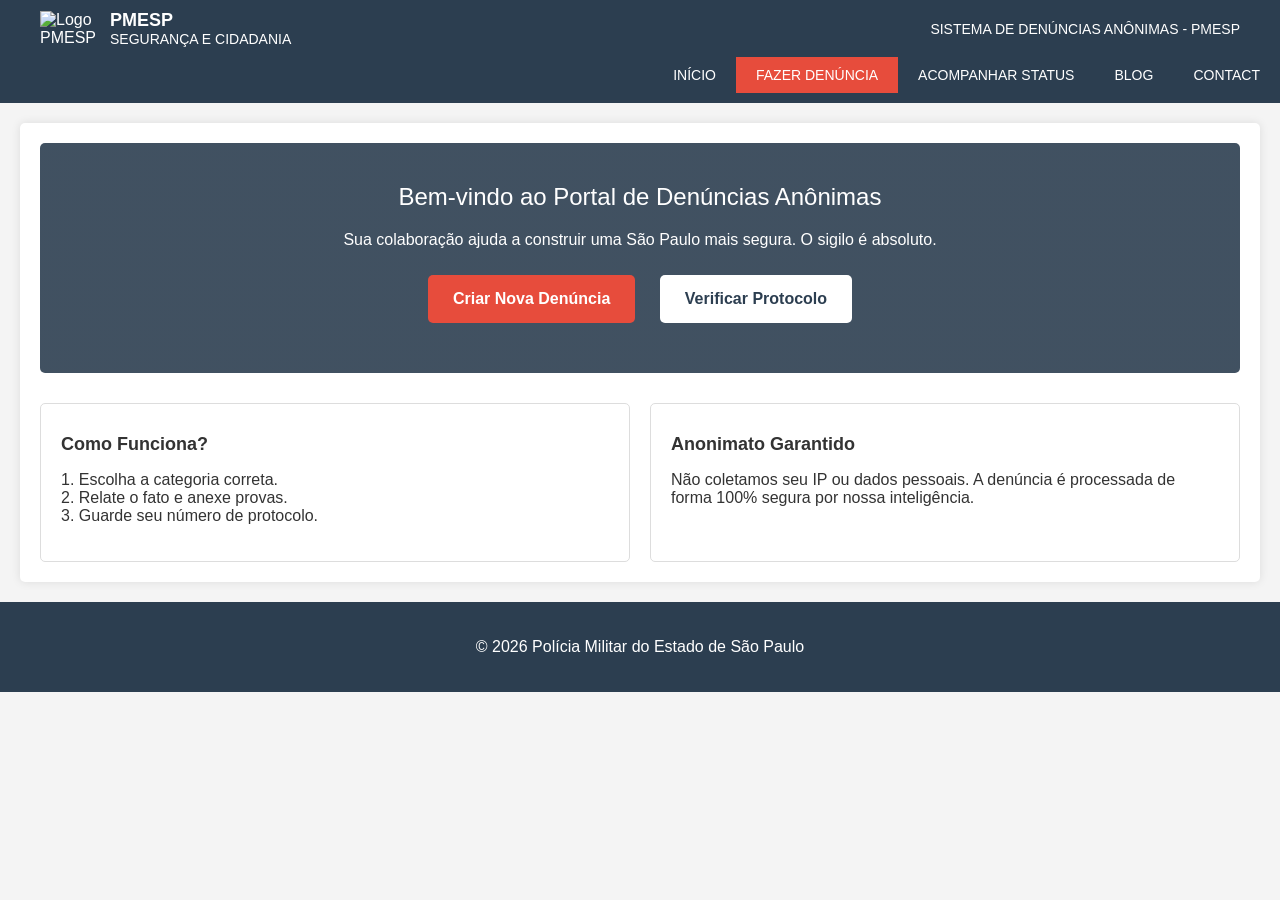
==== index.html @ 66183e03 "Add files via upload" ====
<!DOCTYPE html>
<html lang="pt-BR">
<head>
    <meta charset="UTF-8">
    <title>Início - Sistema de Denúncias PMESP</title>
    <link rel="stylesheet" href="style.css">
</head>
<body>
    <header class="main-header">
        <div class="header-content">
            <div class="header-logo-container">
                <img src="img/escudo-pmsp.png" alt="Logo PMESP" class="pmesp-logo">
                <div class="header-text">
                    <span class="header-pmesp">PMESP</span>
                    <span class="header-seguranca">SEGURANÇA E CIDADANIA</span>
                </div>
            </div>
            <div class="header-title">SISTEMA DE DENÚNCIAS ANÔNIMAS - PMESP</div>
        </div>
        <nav class="main-nav">
            <a href="index.html">INÍCIO</a>
            <a href="denuncia.html" class="active">FAZER DENÚNCIA</a>
            <a href="status.html" id="acompanhar-status-link">ACOMPANHAR STATUS</a>
            <a href="blog.html">BLOG</a>
            <a href="contato.html">CONTACT</a>
        </nav>
    </header>

    <main class="main-container">
        <section class="hero">
            <h1>Bem-vindo ao Portal de Denúncias Anônimas</h1>
            <p>Sua colaboração ajuda a construir uma São Paulo mais segura. O sigilo é absoluto.</p>
            <div class="cta-buttons">
                <a href="denuncia.html" class="submit-btn-link">Criar Nova Denúncia</a>
                <a href="status.html" class="status-btn-link">Verificar Protocolo</a>
            </div>
        </section>

        <section class="info-cards">
            <div class="category-block">
                <h2>Como Funciona?</h2>
                <p>1. Escolha a categoria correta.<br>2. Relate o fato e anexe provas.<br>3. Guarde seu número de protocolo.</p>
            </div>
            <div class="category-block">
                <h2>Anonimato Garantido</h2>
                <p>Não coletamos seu IP ou dados pessoais. A denúncia é processada de forma 100% segura por nossa inteligência.</p>
            </div>
        </section>
    </main>

    <footer class="main-footer">
        <p>© 2026 Polícia Militar do Estado de São Paulo</p>
    </footer>
</body>
</html>
---- style.css ----
/* Estilos Gerais */
body {
    font-family: Arial, sans-serif;
    margin: 0;
    background-color: #f4f4f4;
    color: #333;
}

h1, h2, h3 {
    margin: 0;
    font-weight: normal;
}

h1 {
    font-size: 24px;
    margin-bottom: 20px;
    text-align: center;
}

ul {
    list-style: none;
    padding: 0;
    margin: 0;
}

/* Cabeçalho */
.main-header {
    background-color: #2c3e50;
    color: white;
    padding: 10px 0;
}

.header-content {
    display: flex;
    justify-content: space-between;
    align-items: center;
    max-width: 1200px;
    margin: 0 auto;
    padding: 0 20px;
}

.header-logo-container {
    display: flex;
    align-items: center;
}

.pmesp-logo {
    width: 60px;
    margin-right: 10px;
}

.header-text {
    display: flex;
    flex-direction: column;
}

.header-pmesp {
    font-size: 18px;
    font-weight: bold;
}

.header-seguranca {
    font-size: 14px;
}

.header-title {
    font-size: 14px;
}

.main-nav {
    display: flex;
    background-color: #2c3e50;
    justify-content: flex-end;
    margin: 10px 0 0;
}

.main-nav a {
    color: white;
    text-decoration: none;
    padding: 10px 20px;
    font-size: 14px;
    transition: background-color 0.3s;
}

.main-nav a.active,
.main-nav a:hover {
    background-color: #e74c3c;
}

/* Corpo Principal */
.main-container {
    max-width: 1200px;
    margin: 20px auto;
    padding: 20px;
    background-color: white;
    border-radius: 5px;
    box-shadow: 0 0 10px rgba(0,0,0,0.1);
}

/* Categorias de Denúncia */
.categories-grid {
    display: grid;
    grid-template-columns: repeat(2, 1fr);
    gap: 20px;
    margin-bottom: 20px;
}

.category-block {
    padding: 20px;
    border: 1px solid #ddd;
    border-radius: 5px;
    text-align: left;
}

.category-block h2 {
    font-size: 18px;
    margin-top: 10px;
    margin-bottom: 10px;
    font-weight: bold;
}

.category-block ul li {
    font-size: 14px;
    margin-bottom: 5px;
}

.category-icon {
    width: 30px;
    height: 30px;
    margin-bottom: 10px;
    display: inline-block;
}

.shield-icon { background: url('https://img.icons8.com/material-rounded/24/000000/shield.png') no-repeat; }
.balance-icon { background: url('https://img.icons8.com/material-rounded/24/000000/scales.png') no-repeat; }
.nature-icon { background: url('https://img.icons8.com/material-rounded/24/000000/sprout.png') no-repeat; }
.buildings-icon { background: url('https://img.icons8.com/material-rounded/24/000000/city.png') no-repeat; }

/* Formulário e Anexos */
.form-grid {
    display: grid;
    grid-template-columns: repeat(2, 1fr);
    gap: 15px;
    margin-bottom: 15px;
}

.form-group {
    display: flex;
    flex-direction: column;
}

.form-group.full-width {
    grid-column: 1 / -1;
}

.form-group label {
    font-weight: bold;
    margin-bottom: 5px;
}

.form-group input[type="text"],
.form-group textarea {
    padding: 10px;
    border: 1px solid #ccc;
    border-radius: 3px;
}

.form-group textarea {
    resize: vertical;
}

/* Anexos */
.attachments-section {
    margin-bottom: 20px;
}

.attachments-section label {
    font-weight: bold;
    margin-bottom: 10px;
    display: block;
}

.attachments-grid {
    display: grid;
    grid-template-columns: repeat(3, 1fr);
    gap: 10px;
}

.attachment-block {
    text-align: center;
    border: 1px solid #ccc;
    border-radius: 5px;
    padding: 20px;
    cursor: pointer;
}

.attachment-block span {
    font-size: 12px;
}

.attachment-icon {
    width: 30px;
    height: 30px;
    margin-bottom: 5px;
    display: inline-block;
}

.image-icon { background: url('https://img.icons8.com/material-rounded/24/000000/image.png') no-repeat; }
.video-icon { background: url('https://img.icons8.com/material-rounded/24/000000/video-call.png') no-repeat; }
.document-icon { background: url('https://img.icons8.com/material-rounded/24/000000/document.png') no-repeat; }

/* Botão de Envio Principal */
.submit-btn {
    background-color: #e74c3c;
    color: white;
    border: none;
    margin-top: 30px;
    padding: 15px;
    width: 100%;
    border-radius: 5px;
    font-size: 18px;
    cursor: pointer;
}

/* Rodapé */
.main-footer {
    background-color: #2c3e50;
    color: white;
    padding: 20px 0;
    margin-top: 20px;
    text-align: center;
}

.footer-logos {
    display: flex;
    justify-content: center;
    align-items: center;
    gap: 20px;
    margin-bottom: 15px;
}

.pmesp-logo-small {
    width: 40px;
}

.gov-logo {
    width: 100px;
}

.footer-links a {
    color: white;
    text-decoration: none;
    font-size: 12px;
    margin: 0 10px;
}

/* Pop-up */
.popup-overlay {
    position: fixed;
    top: 0;
    left: 0;
    width: 100%;
    height: 100%;
    background-color: rgba(0,0,0,0.5);
    display: flex;
    justify-content: flex-end; /* Alinhado à direita */
    align-items: center;
    z-index: 1000;
    display: none; /* Escondido por padrão */
}

.popup-content {
    background-color: white;
    padding: 20px;
    width: 350px;
    border-radius: 5px;
    margin-right: 20px; /* Margem da borda da tela */
    box-shadow: 0 0 15px rgba(0,0,0,0.2);
}

.popup-header {
    display: flex;
    justify-content: space-between;
    align-items: center;
    margin-bottom: 20px;
}

.popup-header h2 {
    font-size: 18px;
}

.close-popup {
    background: none;
    border: none;
    font-size: 20px;
    cursor: pointer;
}

.input-with-button {
    display: flex;
    gap: 5px;
}

.input-with-button input {
    flex: 1;
}

.status-btn {
    background-color: #e74c3c;
    color: white;
    border: none;
    padding: 10px;
    border-radius: 3px;
    cursor: pointer;
}

.hidden {
    display: none;
}

.status-list li {
    font-size: 14px;
    margin-bottom: 10px;
    display: flex;
    align-items: center;
}

.status-icon {
    width: 15px;
    height: 15px;
    margin-right: 10px;
    display: inline-block;
}

.green-icon { background-color: #27ae60; border-radius: 50%; }
.yellow-icon { background-color: #f1c40f; border-radius: 50%; }
.arrow-icon { background: url('https://img.icons8.com/material-rounded/24/000000/sort-right.png') no-repeat; width: 24px; height: 24px; }

.protocolo-gerado {
    border: 1px solid #ccc;
    padding: 15px;
    text-align: center;
    border-radius: 3px;
    margin-top: 15px;
}

.protocolo-gerado h3 {
    font-size: 16px;
    margin-bottom: 5px;
}

.protocolo-gerado p {
    font-size: 12px;
}
/* Adições para as novas telas */
.hero {
    text-align: center;
    padding: 40px 20px;
    background: linear-gradient(rgba(44, 62, 80, 0.9), rgba(44, 62, 80, 0.9)), url('https://images.unsplash.com/photo-1517486808906-6ca8b3f04846?auto=format&fit=crop&q=80');
    background-size: cover;
    color: white;
    border-radius: 5px;
    margin-bottom: 30px;
}

.submit-btn-link, .status-btn-link {
    display: inline-block;
    padding: 15px 25px;
    margin: 10px;
    text-decoration: none;
    border-radius: 5px;
    font-weight: bold;
}

.submit-btn-link { background-color: #e74c3c; color: white; }
.status-btn-link { background-color: white; color: #2c3e50; }

.info-cards {
    display: grid;
    grid-template-columns: 1fr 1fr;
    gap: 20px;
}

.blog-grid {
    display: grid;
    grid-template-columns: repeat(auto-fit, minmax(250px, 1fr));
    gap: 20px;
}

.status-card {
    background: #fff;
    border-left: 5px solid #27ae60;
    padding: 20px;
    margin-top: 20px;
    box-shadow: 0 2px 5px rgba(0,0,0,0.1);
}

.progress-bar {
    background: #ddd;
    height: 10px;
    border-radius: 5px;
    margin-top: 10px;
}

.progress-fill {
    background: #27ae60;
    height: 100%;
    border-radius: 5px;
}

.contact-form {
    max-width: 600px;
    margin: 0 auto;
}
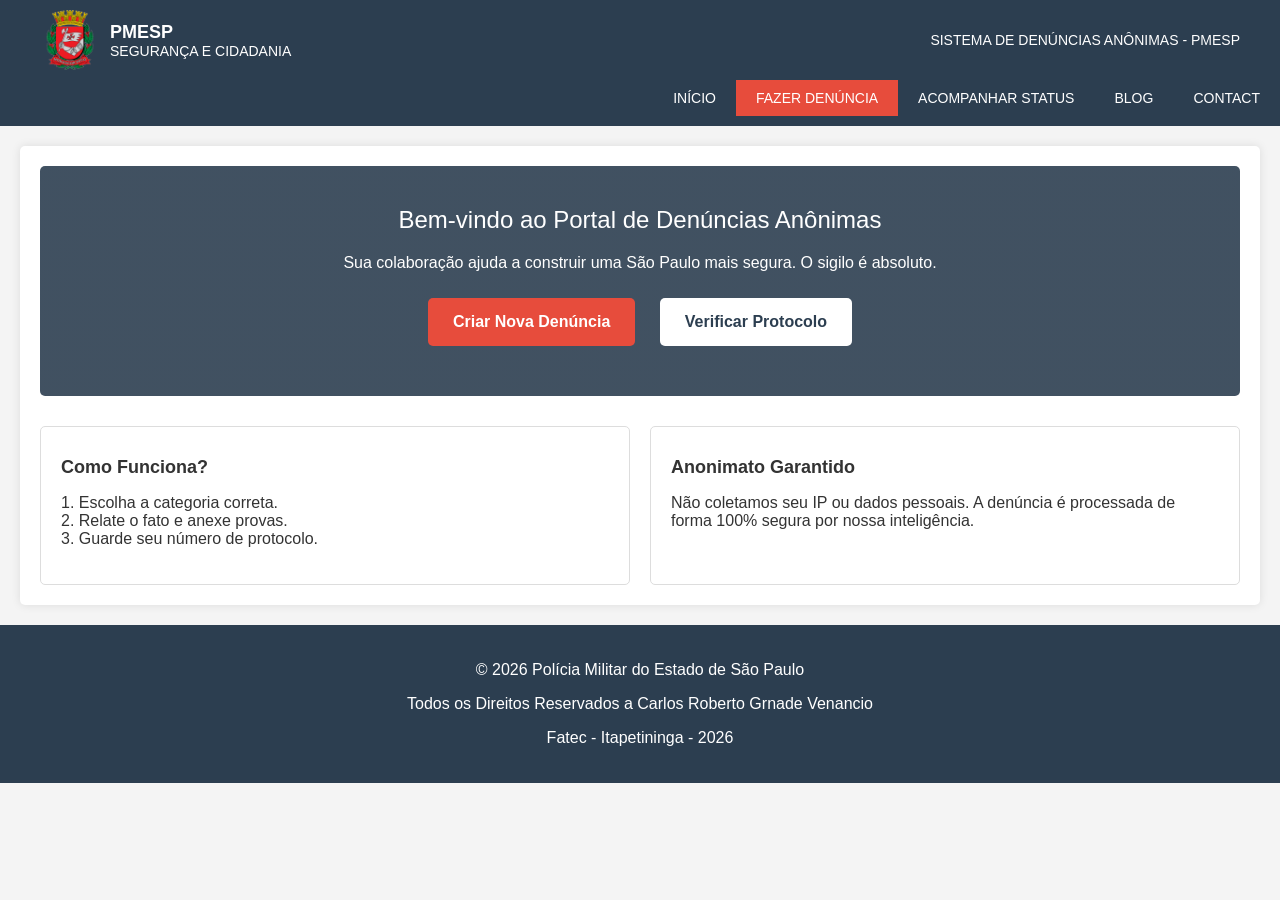
==== commit a55a74d2: "Update index.html" ====
--- a/index.html
+++ b/index.html
@@ -50,6 +50,8 @@
 
     <footer class="main-footer">
         <p>© 2026 Polícia Militar do Estado de São Paulo</p>
+        <p>Todos os Direitos Reservados a Carlos Roberto Grnade Venancio</p>
+        <p>Fatec - Itapetininga - 2026</p>
     </footer>
 </body>
-</html>+</html>
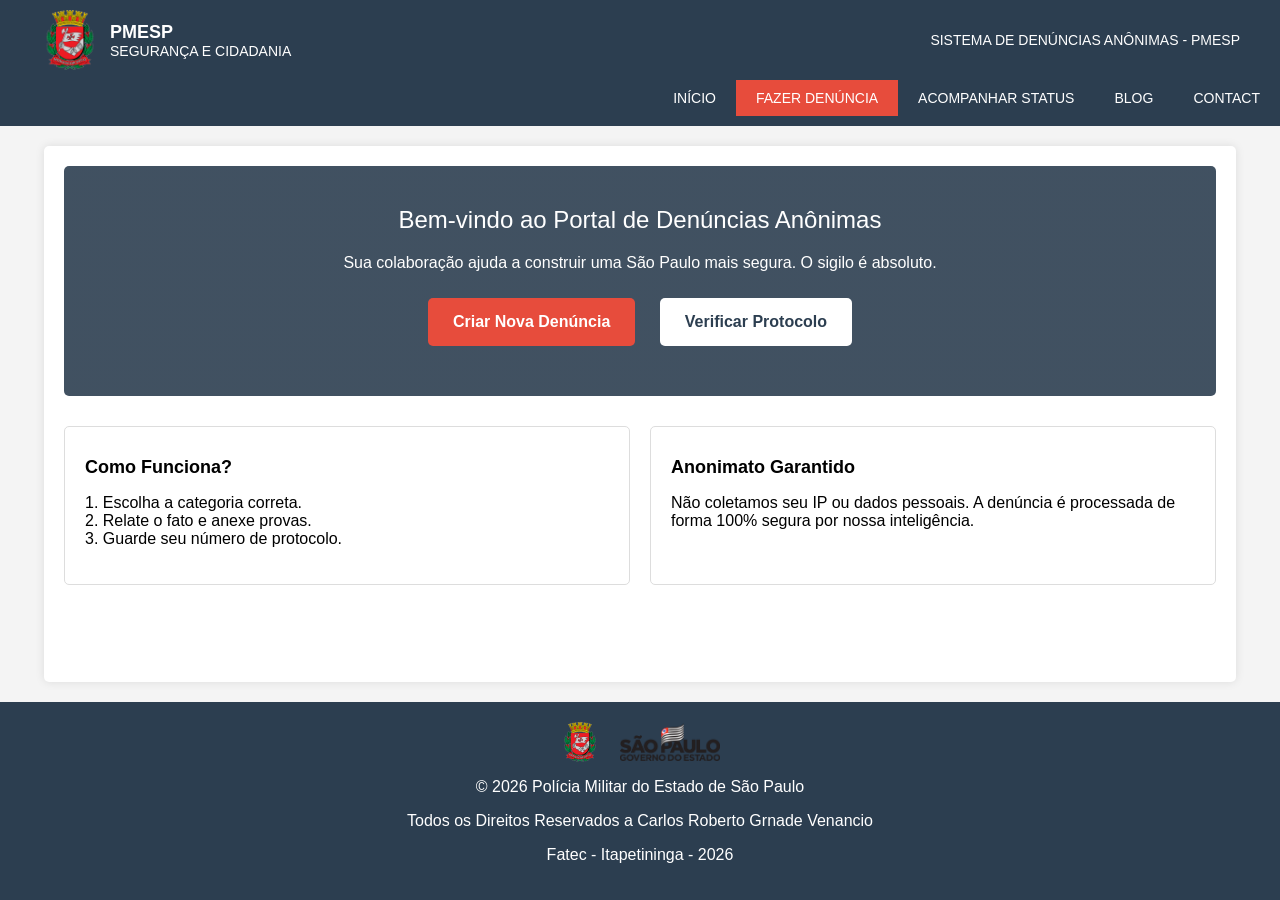
==== commit 448c5816: "Update index.html" ====
--- a/index.html
+++ b/index.html
@@ -2,6 +2,7 @@
 <html lang="pt-BR">
 <head>
     <meta charset="UTF-8">
+    <meta name="viewport" content="width=device-width, initial-scale=1.0">
     <title>Início - Sistema de Denúncias PMESP</title>
     <link rel="stylesheet" href="style.css">
 </head>
@@ -48,10 +49,14 @@
         </section>
     </main>
 
-    <footer class="main-footer">
+<footer class="main-footer">
+    <div class="footer-logos">
+        <img src="img/escudo-pmsp.png" class="pmesp-logo-small">
+        <img src="img/governo-do-estado-de-sao-paulo-sp-logo.png" class="gov-logo">
+    </div>
         <p>© 2026 Polícia Militar do Estado de São Paulo</p>
         <p>Todos os Direitos Reservados a Carlos Roberto Grnade Venancio</p>
         <p>Fatec - Itapetininga - 2026</p>
-    </footer>
+</footer>
 </body>
 </html>
--- a/style.css
+++ b/style.css
@@ -1,9 +1,11 @@
 /* Estilos Gerais */
 body {
+display: flex;
+    flex-direction: column;
+    min-height: 100vh;
+    margin: 0;
     font-family: Arial, sans-serif;
-    margin: 0;
     background-color: #f4f4f4;
-    color: #333;
 }
 
 h1, h2, h3 {
@@ -89,7 +91,9 @@
 
 /* Corpo Principal */
 .main-container {
-    max-width: 1200px;
+flex: 1 0 auto;/* Faz o container ocupar o espaço disponível */
+    width: 90%;    
+    max-width: 1200px; 
     margin: 20px auto;
     padding: 20px;
     background-color: white;
@@ -224,10 +228,10 @@
 
 /* Rodapé */
 .main-footer {
+flex-shrink: 0; /* Garante que o footer não encolha */
     background-color: #2c3e50;
     color: white;
     padding: 20px 0;
-    margin-top: 20px;
     text-align: center;
 }
 
@@ -236,7 +240,7 @@
     justify-content: center;
     align-items: center;
     gap: 20px;
-    margin-bottom: 15px;
+    margin-bottom: 0px;
 }
 
 .pmesp-logo-small {
@@ -411,4 +415,61 @@
 .contact-form {
     max-width: 600px;
     margin: 0 auto;
-}+}
+
+/* --- RESPONSIVIDADE (MOBILE) --- */
+
+@media (max-width: 768px) {
+    .header-content {
+        flex-direction: column;
+        text-align: center;
+        gap: 10px;
+    }
+
+    .header-logo-container {
+        flex-direction: column;
+    }
+
+    .main-nav {
+        flex-direction: column;
+        align-items: center;
+        padding: 10px 0;
+    }
+
+    .main-nav a {
+        width: 100%;
+        text-align: center;
+        border-bottom: 1px solid rgba(255,255,255,0.1);
+    }
+
+    .categories-grid, 
+    .form-grid, 
+    .info-cards, 
+    .blog-grid {
+        grid-template-columns: 1fr !important;
+    }
+
+    .form-group.full-width, .form-group {
+        grid-column: span 1;
+    }
+
+    .hero h1 {
+        font-size: 20px;
+    }
+    
+    .cta-buttons {
+        display: flex;
+        flex-direction: column;
+    }
+
+    .popup-content {
+        width: 90%;
+        margin-right: auto;
+        margin-left: auto;
+    }
+
+    .footer-logos {
+        flex-direction: column;
+        gap: 10px;
+    }
+}
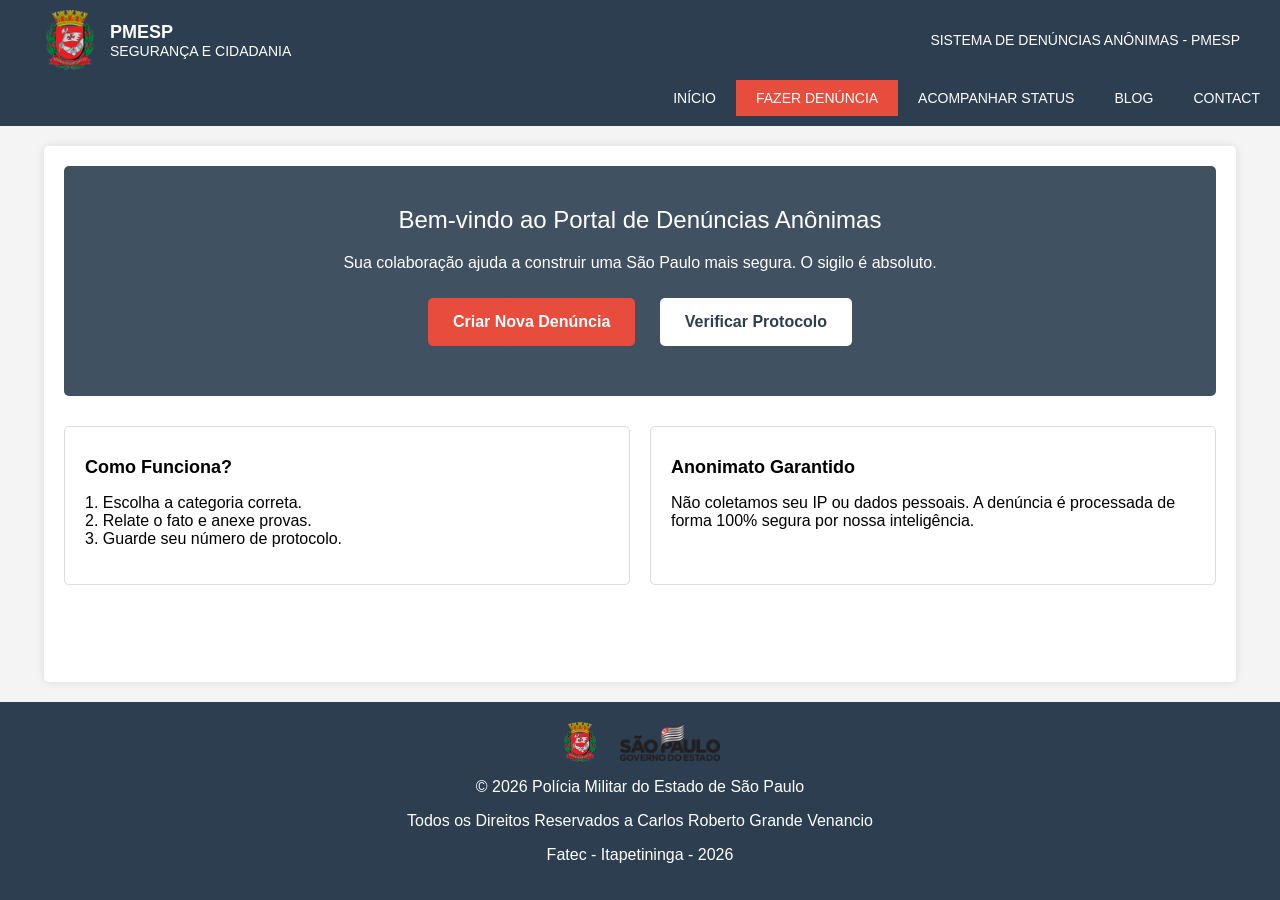
==== commit 7c0429e2: "Fix HTML formatting and ensure proper structure" ====
--- a/index.html
+++ b/index.html
@@ -55,7 +55,7 @@
         <img src="img/governo-do-estado-de-sao-paulo-sp-logo.png" class="gov-logo">
     </div>
         <p>© 2026 Polícia Militar do Estado de São Paulo</p>
-        <p>Todos os Direitos Reservados a Carlos Roberto Grnade Venancio</p>
+        <p>Todos os Direitos Reservados a Carlos Roberto Grande Venancio</p>
         <p>Fatec - Itapetininga - 2026</p>
 </footer>
 </body>
--- a/style.css
+++ b/style.css
@@ -1,8 +1,13 @@
 /* Estilos Gerais */
+html, body {
+    height: 100%;
+    margin: 0;
+}
+
 body {
-display: flex;
+    display: flex;
     flex-direction: column;
-    min-height: 100vh;
+    height: 100%;
     margin: 0;
     font-family: Arial, sans-serif;
     background-color: #f4f4f4;
@@ -23,6 +28,9 @@
     list-style: none;
     padding: 0;
     margin: 0;
+}
+.mais{
+    flex: 1;
 }
 
 /* Cabeçalho */
@@ -472,4 +480,4 @@
         flex-direction: column;
         gap: 10px;
     }
-}
+}
